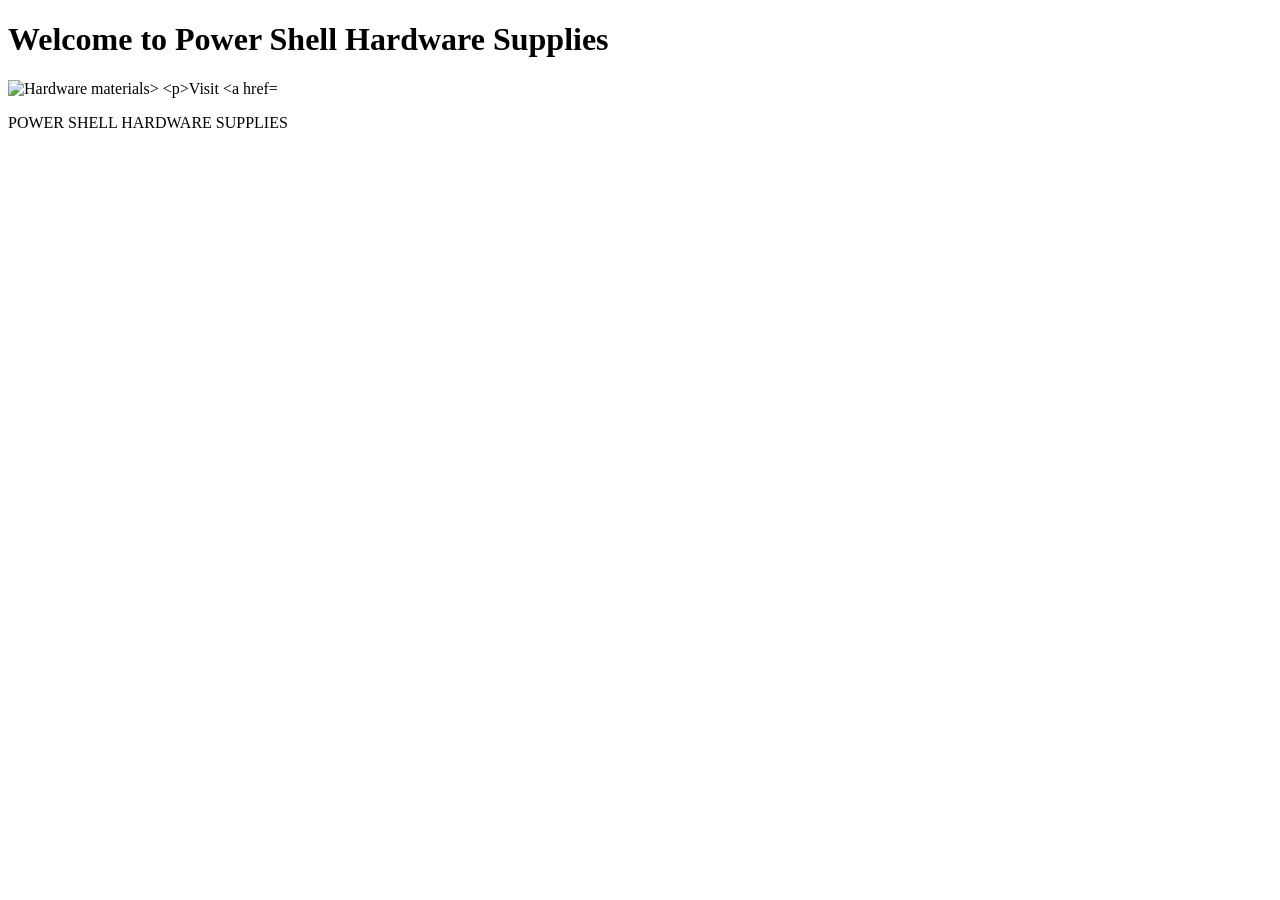
==== index.html @ 4dc79538 "Add files via upload" ====
<!DOCTYPE html> 

<html lang="en"> 

<head> 

    <meta charset="UTF-8"> 

    <meta name="viewport" content="width=device-width, initial-scale=1.0"> 

    <title>Power Shell Hardware supplies </title> 
	
<link rel="stylesheet" href="styles.css"> 
</head> 

<body> 

    <header> 

        <h1>Welcome to Power Shell Hardware Supplies</h1> 

    </header> 

 

    <main> 

        <p></p> 

        <p></p> 

        <img src="https://tse1.mm.bing.net/th/id/OIP.gjzMjE3RWnTBV1BnDCwjpQHaEU?rs=1&pid=ImgDetMain&o=7&rm=3" alt="Hardware materials> 

         

        <p>Visit <a href=" 

    </main> 

 

    <footer> 

        <p> POWER SHELL HARDWARE SUPPLIES</p> 

    </footer> 

 

</body> 

</html>
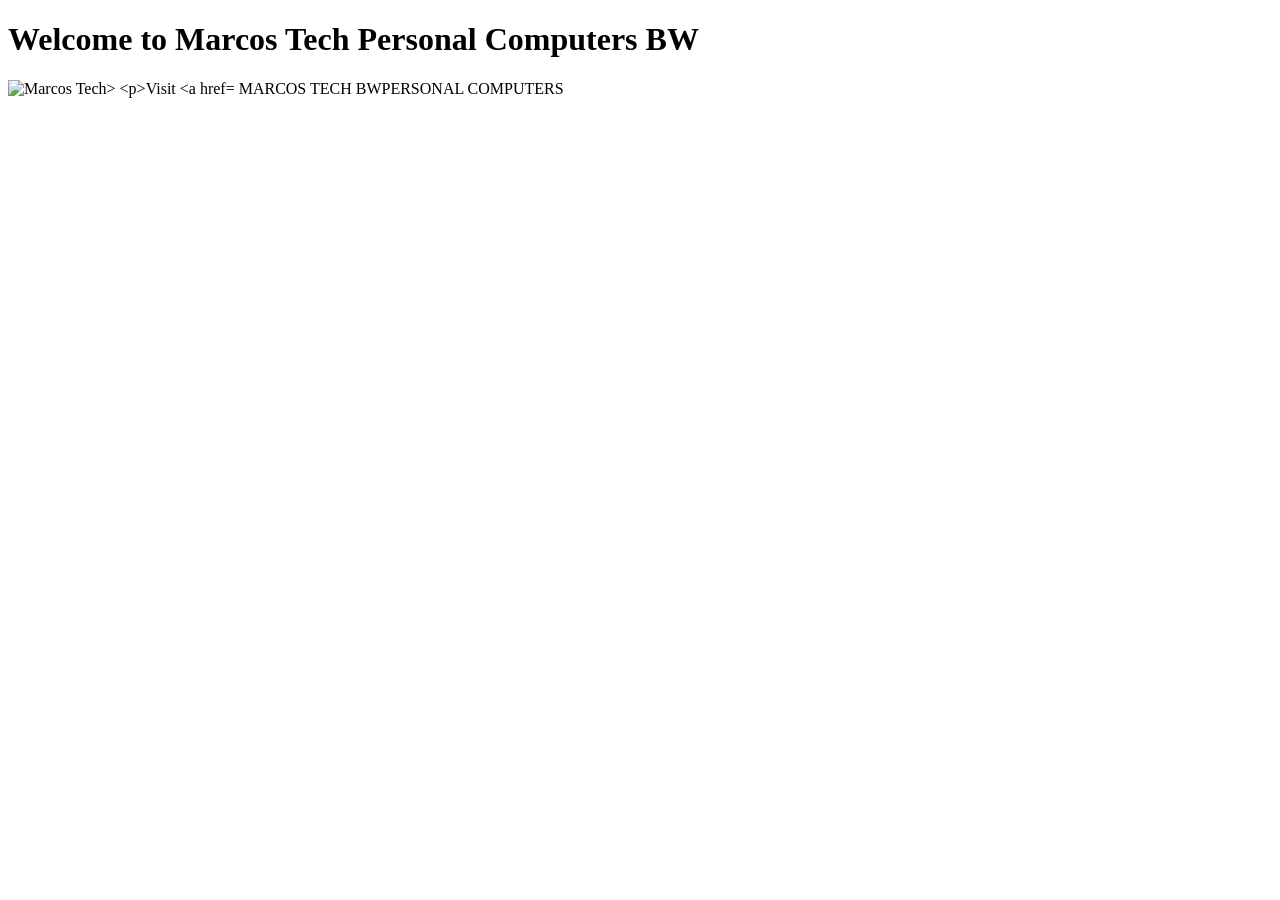
==== commit 4e56d187: "Update index.html" ====
--- a/index.html
+++ b/index.html
@@ -8,7 +8,7 @@
 
     <meta name="viewport" content="width=device-width, initial-scale=1.0"> 
 
-    <title>Power Shell Hardware supplies </title> 
+    <title>Marcos Tech Personal Computers BW </title>
 	
 <link rel="stylesheet" href="styles.css"> 
 </head> 
@@ -17,7 +17,7 @@
 
     <header> 
 
-        <h1>Welcome to Power Shell Hardware Supplies</h1> 
+        <h1>Welcome to Marcos Tech Personal Computers BW </h1> 
 
     </header> 
 
@@ -29,7 +29,7 @@
 
         <p></p> 
 
-        <img src="https://tse1.mm.bing.net/th/id/OIP.gjzMjE3RWnTBV1BnDCwjpQHaEU?rs=1&pid=ImgDetMain&o=7&rm=3" alt="Hardware materials> 
+        <img src="https://www.sammobile.com/wp-content/uploads/2019/01/new-notebook-9-ces-2019.jpg" alt="Marcos Tech> 
 
          
 
@@ -38,10 +38,10 @@
     </main> 
 
  
-
+MARCOS TECH BWPERSONAL COMPUTERS 
     <footer> 
 
-        <p> POWER SHELL HARDWARE SUPPLIES</p> 
+        <p> </p> 
 
     </footer> 
 
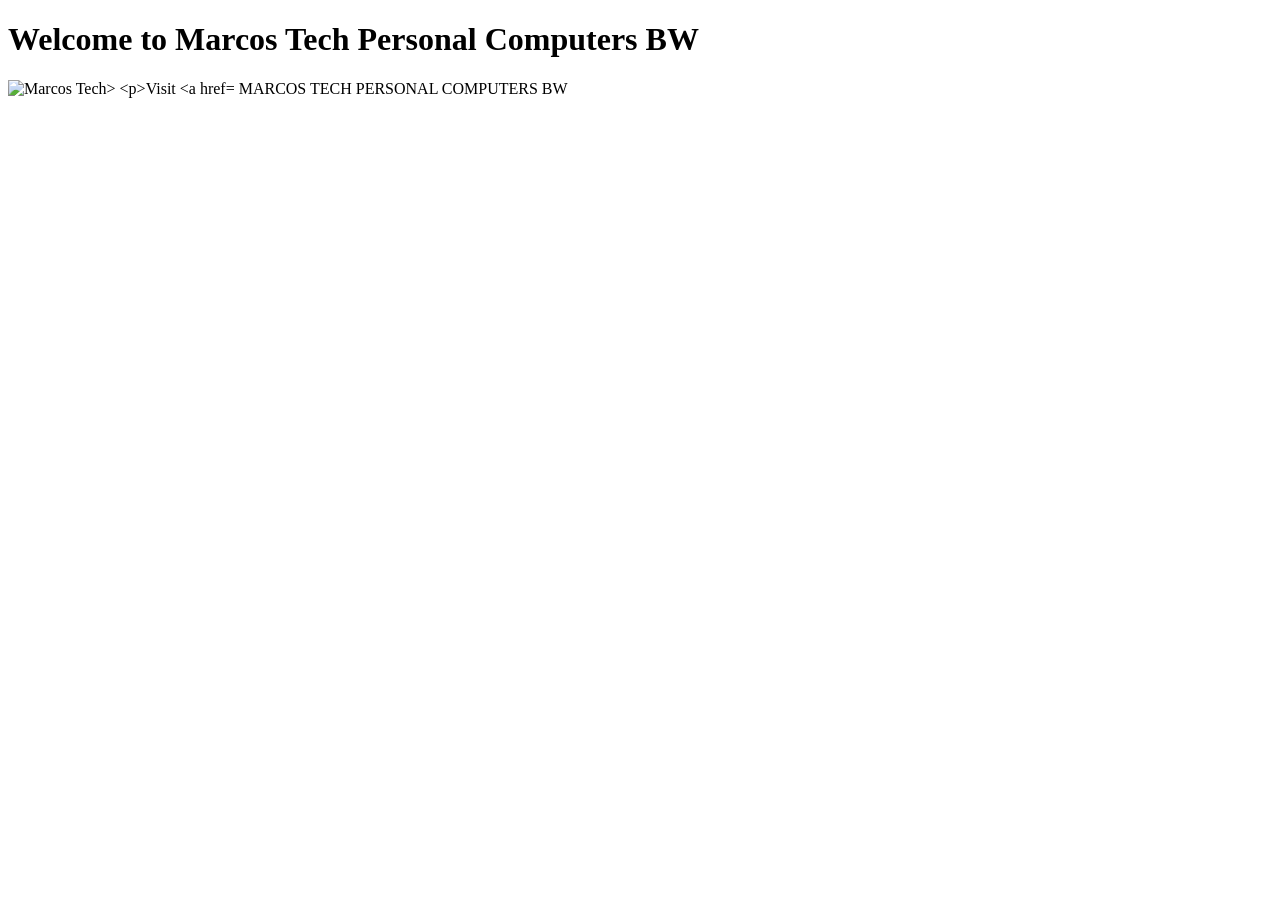
==== commit 925d7d05: "Update index.html" ====
--- a/index.html
+++ b/index.html
@@ -38,7 +38,7 @@
     </main> 
 
  
-MARCOS TECH BWPERSONAL COMPUTERS 
+MARCOS TECH PERSONAL COMPUTERS BW 
     <footer> 
 
         <p> </p> 
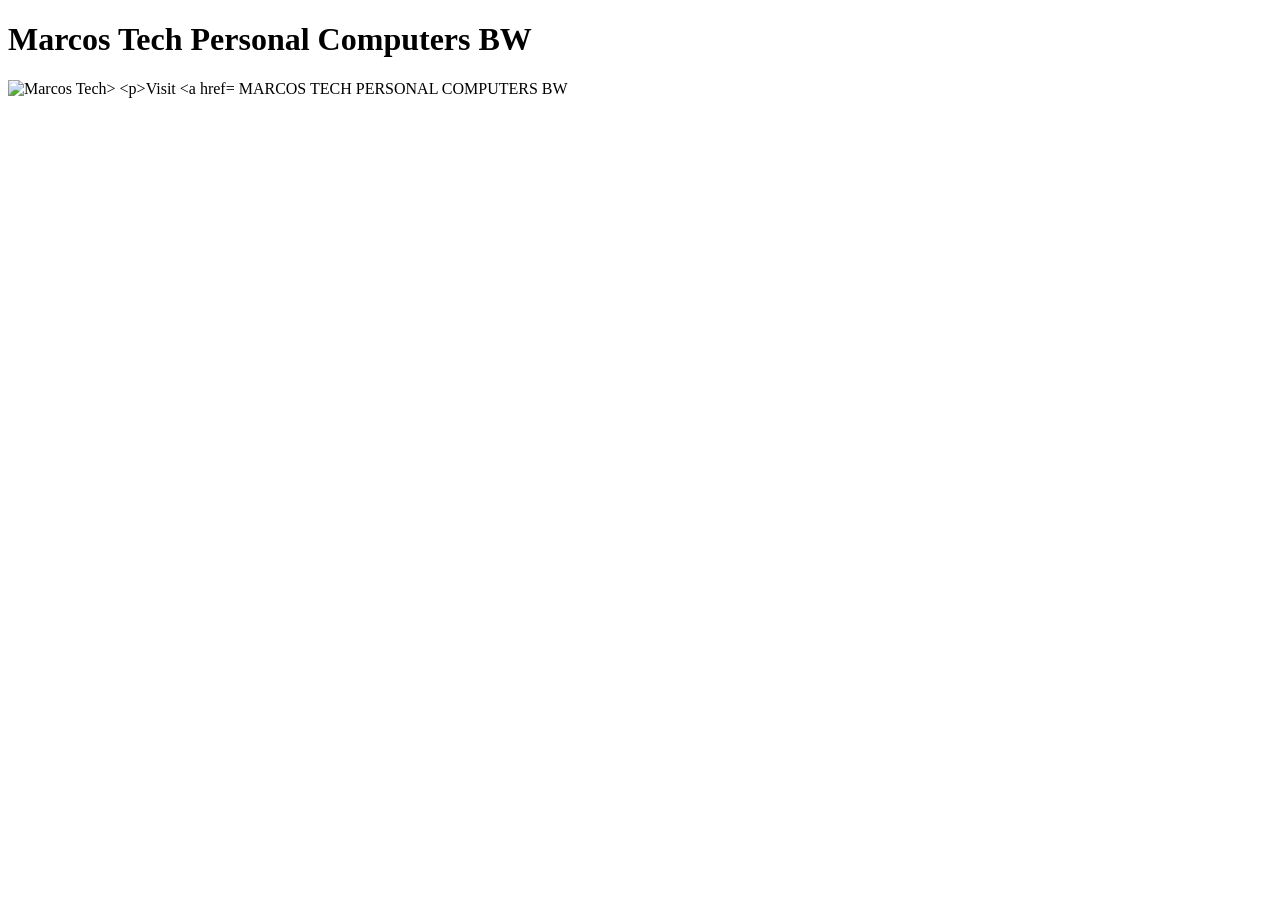
==== commit 334d70f5: "Update index.html" ====
--- a/index.html
+++ b/index.html
@@ -17,7 +17,7 @@
 
     <header> 
 
-        <h1>Welcome to Marcos Tech Personal Computers BW </h1> 
+        <h1>Marcos Tech Personal Computers BW </h1> 
 
     </header> 
 
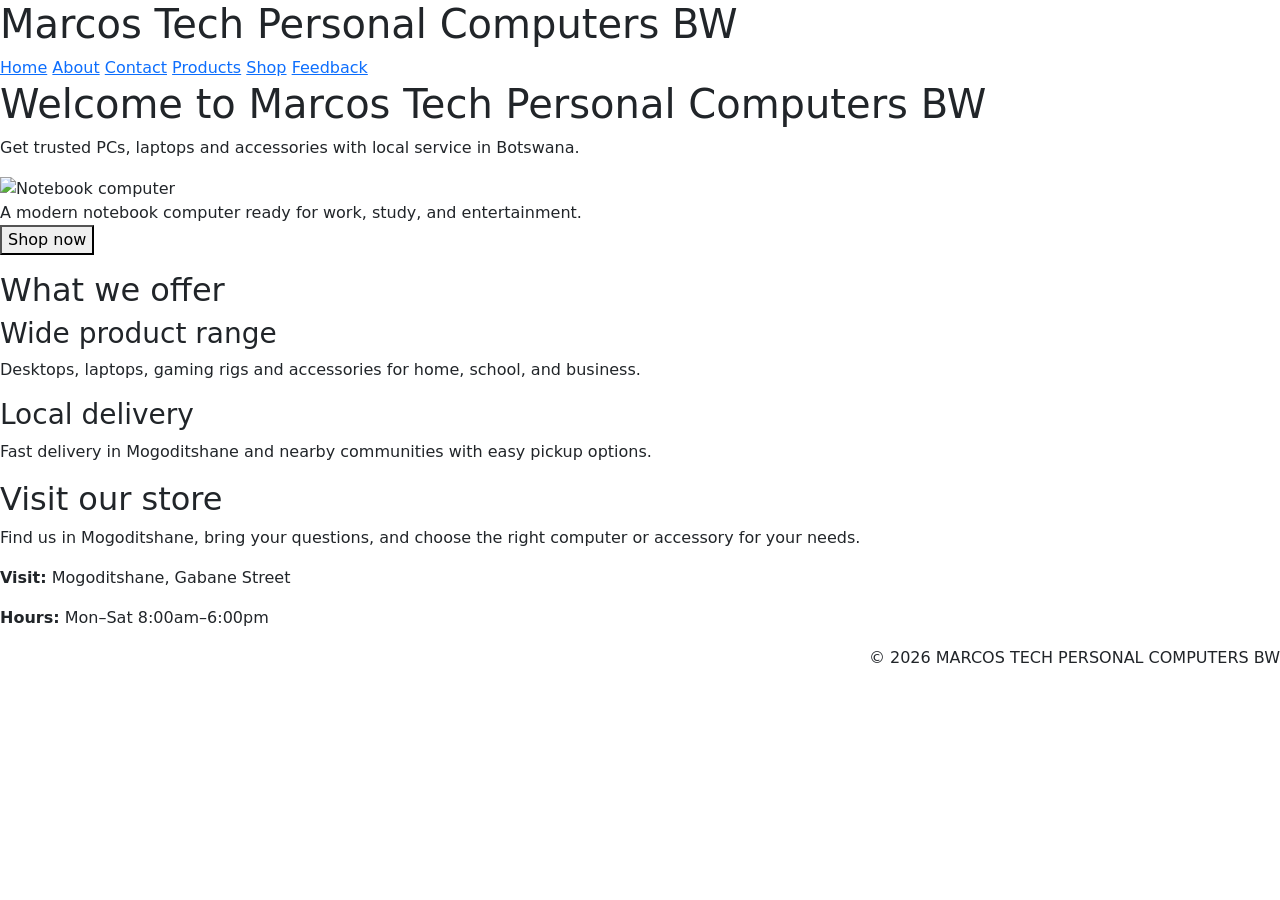
==== commit 48b76c01: "Refactor index.html with Bootstrap and new content Added Bootstrap for styling and improved navigati" ====
--- a/index.html
+++ b/index.html
@@ -1,5 +1,5 @@
-<!DOCTYPE html> 
-
+ 
+<!DOCTYPE html>
 <html lang="en"> 
 
 <head> 
@@ -8,46 +8,85 @@
 
     <meta name="viewport" content="width=device-width, initial-scale=1.0"> 
 
-    <title>Marcos Tech Personal Computers BW </title>
-	
-<link rel="stylesheet" href="styles.css"> 
+<title>Marcos Tech Personal Computers BW</title>
+    <link href="https://cdn.jsdelivr.net/npm/bootstrap@5.3.2/dist/css/bootstrap.min.css" rel="stylesheet">
+    <link rel="stylesheet" href="styles.css">
 </head> 
 
 <body> 
 
-    <header> 
-
-        <h1>Marcos Tech Personal Computers BW </h1> 
-
-    </header> 
+    <header>
+        <h1>Marcos Tech Personal Computers BW</h1>
+        <nav>
+            <a href="index.html">Home</a>
+            <a href="about.html">About</a>
+            <a href="contact.html">Contact</a>
+            <a href="product.html">Products</a>
+            <a href="shop.html">Shop</a>
+            <a href="feedback.html">Feedback</a>
+        </nav>
+    </header>
 
  
 
-    <main> 
+    <main>
+        <section class="shop page">
+            <article class="hero-copy">
+                <h1>Welcome to Marcos Tech Personal Computers BW</h1>
+                <p>Get trusted PCs, laptops and accessories with local service in Botswana.</p>
+            </article>
+            <figure class="image">
+                <img src="https://www.sammobile.com/wp-content/uploads/2019/01/new-notebook-9-ces-2019.jpg" alt="Notebook computer">
+                <figcaption class="image-description">A modern notebook computer ready for work, study, and entertainment.</figcaption>
+                <button onclick="location.href='shop.html'">Shop now</button>
+            </figure>
+        </section>
 
-        <p></p> 
-
-        <p></p> 
-
-        <img src="https://www.sammobile.com/wp-content/uploads/2019/01/new-notebook-9-ces-2019.jpg" alt="Marcos Tech> 
-
-         
-
-        <p>Visit <a href=" 
-
-    </main> 
+        <section class="page page-bg">
+            <div class="bottom-grid">
+                <article>
+                    <h2>What we offer</h2>
+                    <section class="products">
+                        <article class="product-card">
+                            <h3>Wide product range</h3>
+                            <p>Desktops, laptops, gaming rigs and accessories for home, school, and business.</p>
+                        </article>
+                        <article class="product-card">
+                            <h3>Local delivery</h3>
+                            <p>Fast delivery in Mogoditshane and nearby communities with easy pickup options.</p>
+                        </article>
+                    </section>
+                </article>
+                <article>
+                    <h2>Visit our store</h2>
+                    <p>Find us in Mogoditshane, bring your questions, and choose the right computer or accessory for your needs.</p>
+                </article>
+            </div>
+        </section>
+    </main>
 
  
-MARCOS TECH PERSONAL COMPUTERS BW 
-    <footer> 
 
-        <p> </p> 
-
-    </footer> 
+    <footer>
+        <section class="footer-inner">
+            <section class="footer-column">
+                <p><strong>Visit:</strong> Mogoditshane, Gabane Street</p>
+            </section>
+            <section class="footer-column">
+                <p><strong>Hours:</strong> Mon–Sat 8:00am–6:00pm</p>
+            </section>
+            <section class="footer-column" style="text-align:right">
+                <p>&copy; 2026 MARCOS TECH PERSONAL COMPUTERS BW</p>
+            </section>
+        </section>
+    </footer>
 
  
 
 </body> 
 
+<script src="https://cdn.jsdelivr.net/npm/bootstrap@5.3.2/dist/js/bootstrap.bundle.min.js"></script>
+<script src="script.js"></script>
 </html> 
 
+
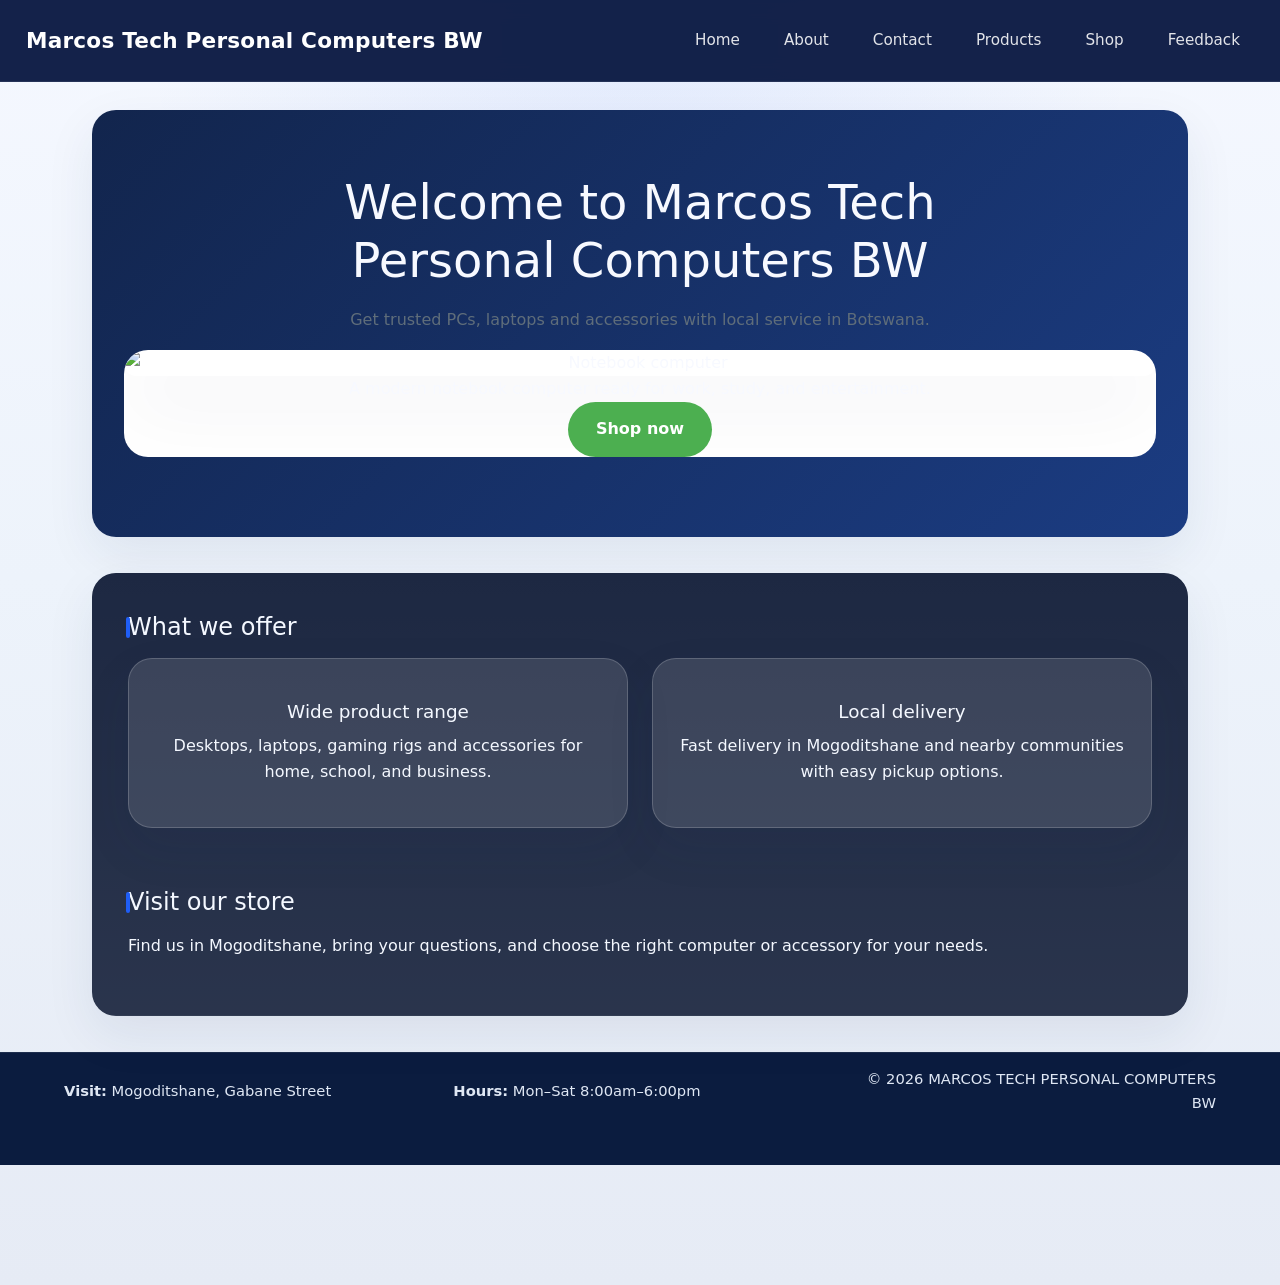
==== commit 3ca21788: "Add files via upload" ====
--- a/index.html
+++ b/index.html
@@ -29,8 +29,9 @@
 
  
 
-    <main>
-        <section class="shop page">
+<main>
+        <div class="container">
+            <section class="shop page">
             <article class="hero-copy">
                 <h1>Welcome to Marcos Tech Personal Computers BW</h1>
                 <p>Get trusted PCs, laptops and accessories with local service in Botswana.</p>
@@ -63,6 +64,7 @@
                 </article>
             </div>
         </section>
+        </div>
     </main>
 
  
@@ -88,5 +90,3 @@
 <script src="https://cdn.jsdelivr.net/npm/bootstrap@5.3.2/dist/js/bootstrap.bundle.min.js"></script>
 <script src="script.js"></script>
 </html> 
-
-
--- a/styles.css
+++ b/styles.css
@@ -0,0 +1,565 @@
+:root {
+    color-scheme: light;
+    font-family: 'Inter', Arial, sans-serif;
+    --bg: #edf3fb;
+    --surface: #ffffff;
+    --surface-soft: #f5f8ff;
+    --surface-strong: #e5ecf7;
+    --text: #222d3a;
+    --muted: #5f6d7a;
+    --brand: #1f5ef6;
+    --brand-dark: #163fc1;
+    --accent: #4caf50;
+    --border: #d9e1eb;
+    --shadow: 0 18px 50px rgba(30, 55, 90, 0.08);
+}
+
+* {
+    box-sizing: border-box;
+}
+
+html {
+    scroll-behavior: smooth;
+}
+
+body {
+    margin: 0;
+    padding: 0 0 120px;
+    min-height: 100vh;
+    line-height: 1.65;
+    background: radial-gradient(circle at top, rgba(31,94,246,0.08), transparent 35%), linear-gradient(180deg, #f5f8ff 0%, #edf3fb 45%, #e6ebf5 100%);
+    color: var(--text);
+}
+
+body::before {
+    content: '';
+    position: fixed;
+    inset: 0;
+    z-index: -1;
+    background: url('https://www.transparenttextures.com/patterns/cubes.png');
+    opacity: 0.14;
+}
+
+header {
+    position: sticky;
+    top: 0;
+    z-index: 1100;
+    background: rgba(11, 26, 67, 0.96);
+    color: #fff;
+    padding: 18px 26px;
+    display: flex;
+    justify-content: space-between;
+    align-items: center;
+    backdrop-filter: blur(10px);
+    border-bottom: 1px solid rgba(255,255,255,0.08);
+}
+
+header h1 {
+    margin: 0;
+    font-size: 1.35rem;
+    font-weight: 700;
+    letter-spacing: 0.01em;
+}
+
+nav {
+    display: flex;
+    flex-wrap: wrap;
+    gap: 16px;
+    align-items: center;
+}
+
+nav a {
+    color: rgba(255,255,255,0.88);
+    text-decoration: none;
+    padding: 10px 14px;
+    border-radius: 999px;
+    transition: background 0.2s ease, color 0.2s ease;
+    font-size: 0.95rem;
+}
+
+nav a:hover,
+nav a:focus-visible {
+    background: rgba(255,255,255,0.12);
+    color: #ffffff;
+}
+
+main {
+    margin: 28px auto 0;
+    width: min(1120px, calc(100% - 40px));
+    padding-bottom: 0;
+}
+
+main > .container {
+    width: 100%;
+}
+
+section {
+    margin-bottom: 36px;
+}
+
+.page {
+    border-radius: 24px;
+    background: rgba(255,255,255,0.95);
+    padding: 40px 36px;
+    box-shadow: var(--shadow);
+    overflow: hidden;
+}
+
+.page-bg {
+    position: relative;
+    background-image: linear-gradient(180deg, rgba(9, 22, 49, 0.85), rgba(9, 22, 49, 0.75)), url('https://images.unsplash.com/photo-1519389950473-47ba0277781c?auto=format&fit=crop&w=1400&q=80');
+    background-size: cover;
+    background-position: center;
+    background-repeat: no-repeat;
+    color: #f4f8ff;
+}
+
+.page-bg::before {
+    content: '';
+    position: absolute;
+    inset: 0;
+    background: rgba(9, 22, 49, 0.45);
+    border-radius: 24px;
+    pointer-events: none;
+}
+
+.page-bg > .bottom-grid,
+.page-bg > .bottom-grid article,
+.page-bg .products {
+    position: relative;
+    z-index: 1;
+}
+
+.bottom-grid {
+    display: grid;
+    gap: 24px;
+}
+
+.page-bg h2,
+.page-bg p,
+.page-bg .product-card h3,
+.page-bg .product-card p {
+    color: #f4f8ff;
+}
+
+.page-bg .product-card {
+    background: rgba(255,255,255,0.12);
+    border: 1px solid rgba(255,255,255,0.18);
+}
+
+section.shop.page {
+    background: linear-gradient(135deg, #12254d 0%, #1b3c82 100%);
+    color: #f7f9ff;
+    text-align: center;
+    padding: 64px 32px;
+}
+
+section.shop.page h1 {
+    margin: 0 0 18px;
+    font-size: clamp(2.2rem, 4vw, 3rem);
+    max-width: 680px;
+    margin-left: auto;
+    margin-right: auto;
+}
+
+section.shop.page button {
+    border: none;
+    background: #4caf50;
+    color: white;
+    padding: 14px 28px;
+    border-radius: 999px;
+    font-size: 1rem;
+    font-weight: 700;
+    cursor: pointer;
+    transition: transform 0.2s ease, background 0.2s ease;
+}
+
+section.shop.page button:hover {
+    background: #3b9f42;
+    transform: translateY(-1px);
+}
+
+h2 {
+    margin: 0 0 16px;
+    color: #12254d;
+    font-size: 1.5rem;
+    position: relative;
+}
+
+h2::before {
+    content: '';
+    position: absolute;
+    left: -2px;
+    top: 4px;
+    width: 4px;
+    height: calc(100% - 8px);
+    background: var(--brand);
+    border-radius: 4px;
+}
+
+p {
+    margin: 0 0 1rem;
+    color: var(--muted);
+}
+
+main img,
+.image img {
+    width: 100%;
+    height: auto;
+    display: block;
+    border-radius: 24px;
+    box-shadow: 0 24px 80px rgba(15, 30, 70, 0.09);
+    object-fit: cover;
+}
+
+.box {
+    display: grid;
+    grid-template-columns: 1fr;
+    gap: 24px;
+    margin-top: 24px;
+}
+
+.gallery {
+    display: grid;
+    grid-template-columns: repeat(auto-fit, minmax(220px, 1fr));
+    gap: 18px;
+    margin-top: 24px;
+}
+
+.gallery .image {
+    border-radius: 22px;
+    overflow: hidden;
+    background: #fff;
+}
+
+.gallery .image img {
+    width: 100%;
+    height: 180px;
+    object-fit: cover;
+    display: block;
+}
+
+.image {
+    overflow: hidden;
+    border-radius: 24px;
+    background: #fff;
+}
+
+.categories {
+    display: grid;
+    grid-template-columns: repeat(3, minmax(180px, 1fr));
+    gap: 20px;
+}
+
+.products {
+    display: grid;
+    grid-template-columns: repeat(3, minmax(240px, 1fr));
+    gap: 24px;
+}
+
+.product-card .specs {
+    margin: 0 0 1rem;
+    padding-left: 18px;
+    color: var(--text);
+}
+
+.product-card .specs li {
+    margin-bottom: 0.35rem;
+    list-style-type: disc;
+}
+
+.cart-button {
+    border-radius: 999px;
+    margin-left: 16px;
+}
+
+.cart-summary {
+    margin: 24px auto 0;
+    max-width: 1120px;
+}
+
+.cart-summary .cart-item {
+    display: grid;
+    grid-template-columns: 1fr auto;
+    gap: 12px;
+    align-items: center;
+    padding: 14px 18px;
+    margin-bottom: 12px;
+    border-radius: 18px;
+    background: rgba(255,255,255,0.12);
+    border: 1px solid rgba(255,255,255,0.16);
+}
+
+.cart-summary .cart-total {
+    font-weight: 700;
+    margin-top: 12px;
+}
+
+.category {
+    position: relative;
+    overflow: hidden;
+    border-radius: 22px;
+    background: #ffffff;
+    display: grid;
+    gap: 12px;
+    padding: 16px;
+    cursor: pointer;
+}
+
+.category-title {
+    font-size: 1.05rem;
+    font-weight: 700;
+    color: var(--text);
+}
+
+.category-images {
+    display: grid;
+    grid-template-columns: repeat(3, minmax(0, 1fr));
+    gap: 10px;
+}
+
+.category-images img {
+    width: 100%;
+    height: 90px;
+    object-fit: cover;
+    border-radius: 14px;
+    display: block;
+}
+
+.category.active {
+    box-shadow: 0 28px 70px rgba(30,55,90,0.14);
+    transform: translateY(-2px);
+}
+
+.category span {
+    position: absolute;
+    left: 12px;
+    right: 12px;
+    bottom: 12px;
+    background: rgba(255, 255, 255, 0.88);
+    color: var(--text);
+    padding: 10px 14px;
+    border-radius: 999px;
+    font-weight: 700;
+    text-align: center;
+}
+
+.product-card {
+    background: #ffffff;
+    transition: transform 0.2s ease, box-shadow 0.2s ease;
+    padding: 20px;
+    border-radius: 22px;
+}
+
+.product-card img {
+    width: 100%;
+    height: 220px;
+    object-fit: cover;
+    border-radius: 18px;
+    margin-bottom: 18px;
+}
+
+.category:hover,
+.product-card:hover {
+    transform: translateY(-4px);
+    box-shadow: 0 28px 70px rgba(30,55,90,0.12);
+}
+
+.category:hover,
+.product-card:hover {
+    transform: translateY(-4px);
+    box-shadow: 0 28px 70px rgba(30,55,90,0.12);
+}
+
+footer {
+    position: static;
+    width: 100%;
+    background: #0b1c3f;
+    color: #fff;
+    z-index: 1000;
+    border-top: 1px solid rgba(255,255,255,0.08);
+    /* keep the layout predictable */
+    padding: 0;
+}
+
+.footer-inner {
+    max-width: 1200px;
+    margin: 0 auto;
+    display: flex;
+    gap: 16px;
+    justify-content: space-between;
+    align-items: center;
+    padding: 14px 24px;
+    font-size: 0.92rem;
+}
+
+.footer-column {
+    flex: 1 1 0;
+    min-width: 140px;
+}
+
+footer p,
+footer a {
+    margin: 0;
+    color: #dfe7f4;
+}
+
+@media (max-width: 760px) {
+    header {
+        padding: 16px 18px;
+    }
+
+    header h1 {
+        font-size: 1.15rem;
+    }
+
+    nav {
+        gap: 10px;
+    }
+
+    main {
+        width: min(100%, calc(100% - 24px));
+    }
+
+    .page {
+        padding: 28px 22px;
+    }
+
+    .footer-inner {
+        flex-direction: column;
+        text-align: center;
+    }
+}
+
+.feedback-form {
+    max-width: 720px;
+    margin: 24px auto;
+    background: #ffffff;
+    padding: 30px;
+    border-radius: 22px;
+    box-shadow: 0 24px 80px rgba(30,55,90,0.08);
+}
+
+.feedback-form label {
+    display: block;
+    margin: 18px 0 8px;
+    font-weight: 700;
+    color: var(--text);
+}
+
+.feedback-form input[type="text"],
+.feedback-form input[type="email"],
+.feedback-form input[type="tel"],
+.feedback-form textarea {
+    width: 100%;
+    padding: 14px 16px;
+    border: 1px solid var(--border);
+    border-radius: 14px;
+    font-size: 0.98rem;
+    color: var(--text);
+    background: #f8fbff;
+}
+
+.feedback-form textarea {
+    resize: vertical;
+    min-height: 140px;
+}
+
+.btn-primary {
+    background: var(--brand);
+    color: #fff;
+    border: none;
+    padding: 14px 24px;
+    border-radius: 999px;
+    cursor: pointer;
+    font-size: 1rem;
+    font-weight: 700;
+    transition: background 0.2s ease, transform 0.2s ease;
+}
+
+.btn-primary:hover {
+    background: var(--brand-dark);
+    transform: translateY(-1px);
+}
+
+.products {
+    display: grid;
+    grid-template-columns: repeat(auto-fit, minmax(220px, 1fr));
+    gap: 24px;
+}
+
+.product-card {
+    background: #ffffff;
+    padding: 24px 20px;
+    border-radius: 24px;
+    text-align: center;
+    box-shadow: 0 20px 50px rgba(30,55,90,0.08);
+    transition: transform 0.2s ease, box-shadow 0.2s ease;
+}
+
+.product-card:hover {
+    transform: translateY(-4px);
+    box-shadow: 0 28px 70px rgba(30,55,90,0.12);
+}
+
+.product-card h3 {
+    margin: 18px 0 10px;
+    font-size: 1.15rem;
+    color: #12254d;
+}
+
+.product-card p {
+    font-size: 1rem;
+    color: var(--muted);
+    margin-bottom: 18px;
+}
+
+.product-card button {
+    background: var(--brand);
+    color: #fff;
+    border: none;
+    padding: 12px 18px;
+    border-radius: 999px;
+    cursor: pointer;
+    font-weight: 700;
+}
+
+.product-card button:hover {
+    background: var(--brand-dark);
+}
+
+.categories {
+    display: grid;
+    grid-template-columns: repeat(auto-fit, minmax(150px, 1fr));
+    gap: 18px;
+}
+
+.category {
+    background: #fff;
+    padding: 24px 16px;
+    border-radius: 20px;
+    text-align: center;
+    color: #12254d;
+    font-weight: 700;
+    letter-spacing: 0.01em;
+    box-shadow: 0 16px 45px rgba(30,55,90,0.05);
+}
+
+button,
+input[type="submit"] {
+    font-family: inherit;
+}
+
+a {
+    color: var(--brand);
+}
+
+a:hover {
+    text-decoration: underline;
+}
+
+main a[href^="mailto:"] {
+    color: #1f5ef6;
+    font-weight: 700;
+}
+
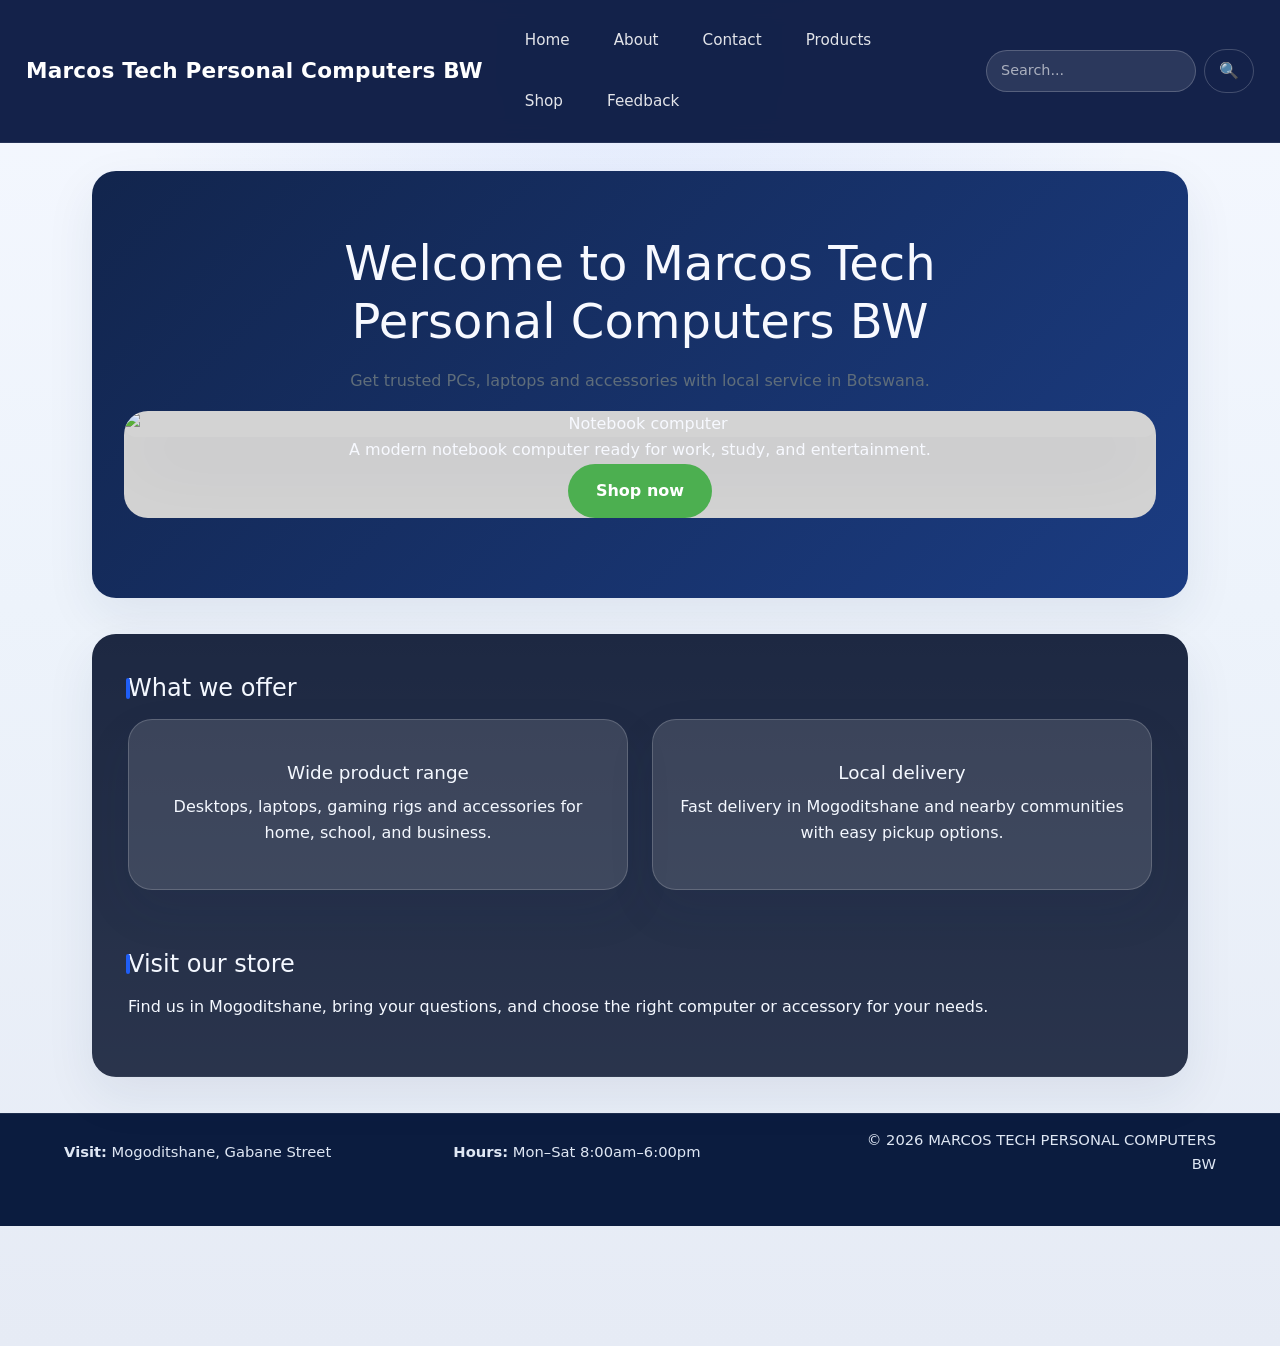
==== commit 462b2b08: "Add files via upload" ====
--- a/index.html
+++ b/index.html
@@ -17,7 +17,12 @@
 
     <header>
         <h1>Marcos Tech Personal Computers BW</h1>
-        <nav>
+        <button class="hamburger" id="hamburger" aria-label="Toggle menu">
+            <span></span>
+            <span></span>
+            <span></span>
+        </button>
+        <nav id="navMenu">
             <a href="index.html">Home</a>
             <a href="about.html">About</a>
             <a href="contact.html">Contact</a>
@@ -25,6 +30,10 @@
             <a href="shop.html">Shop</a>
             <a href="feedback.html">Feedback</a>
         </nav>
+        <form class="header-search" onsubmit="handleSearch(event)">
+            <input type="text" placeholder="Search..." id="searchInput">
+            <button type="submit">🔍</button>
+        </form>
     </header>
 
  
--- a/styles.css
+++ b/styles.css
@@ -48,8 +48,9 @@
     color: #fff;
     padding: 18px 26px;
     display: flex;
-    justify-content: space-between;
+    justify-content: flex-start;
     align-items: center;
+    gap: 28px;
     backdrop-filter: blur(10px);
     border-bottom: 1px solid rgba(255,255,255,0.08);
 }
@@ -59,6 +60,39 @@
     font-size: 1.35rem;
     font-weight: 700;
     letter-spacing: 0.01em;
+    flex-shrink: 0;
+}
+
+.hamburger {
+    display: none;
+    flex-direction: column;
+    gap: 6px;
+    background: none;
+    border: none;
+    cursor: pointer;
+    padding: 8px;
+    margin-left: auto;
+    margin-right: 12px;
+}
+
+.hamburger span {
+    width: 24px;
+    height: 3px;
+    background: white;
+    border-radius: 2px;
+    transition: all 0.3s ease;
+}
+
+.hamburger.active span:nth-child(1) {
+    transform: rotate(45deg) translate(10px, 10px);
+}
+
+.hamburger.active span:nth-child(2) {
+    opacity: 0;
+}
+
+.hamburger.active span:nth-child(3) {
+    transform: rotate(-45deg) translate(8px, -8px);
 }
 
 nav {
@@ -66,6 +100,98 @@
     flex-wrap: wrap;
     gap: 16px;
     align-items: center;
+}
+
+@media (max-width: 768px) {
+    .hamburger {
+        display: flex;
+    }
+    
+    nav {
+        position: absolute;
+        top: 100%;
+        left: 0;
+        right: 0;
+        background: rgba(11, 26, 67, 0.98);
+        flex-direction: column;
+        gap: 0;
+        max-height: 0;
+        overflow: hidden;
+        transition: max-height 0.3s ease;
+        padding: 0;
+        border-bottom: 1px solid rgba(255,255,255,0.08);
+    }
+    
+    nav.active {
+        max-height: 500px;
+        padding: 16px 0;
+    }
+    
+    nav a {
+        display: block;
+        padding: 12px 26px !important;
+        border-radius: 0;
+        border-bottom: 1px solid rgba(255,255,255,0.05);
+    }
+    
+    nav a:last-child {
+        border-bottom: none;
+    }
+    
+    header {
+        flex-wrap: wrap;
+        gap: 12px;
+    }
+    
+    .header-search {
+        order: 3;
+        width: 100%;
+        margin-left: 0;
+    }
+}
+
+.header-search {
+    display: flex;
+    gap: 8px;
+    margin-left: auto;
+    align-items: center;
+}
+
+.header-search input {
+    padding: 8px 14px;
+    border: 1px solid rgba(255,255,255,0.2);
+    border-radius: 999px;
+    background: rgba(255,255,255,0.1);
+    color: white;
+    font-size: 0.9rem;
+    min-width: 200px;
+    transition: background 0.2s ease, border-color 0.2s ease;
+}
+
+.header-search input::placeholder {
+    color: rgba(255,255,255,0.6);
+}
+
+.header-search input:focus {
+    outline: none;
+    background: rgba(255,255,255,0.15);
+    border-color: var(--brand);
+}
+
+.header-search button {
+    padding: 8px 14px;
+    background: transparent;
+    color: rgba(255,255,255,0.9);
+    border: 1px solid rgba(255,255,255,0.2);
+    border-radius: 999px;
+    font-size: 1rem;
+    cursor: pointer;
+    transition: background 0.2s ease, border-color 0.2s ease;
+}
+
+.header-search button:hover {
+    background: rgba(255,255,255,0.1);
+    border-color: var(--brand);
 }
 
 nav a {
@@ -229,20 +355,20 @@
 .gallery .image {
     border-radius: 22px;
     overflow: hidden;
-    background: #fff;
+    background: #d3d3d3;
 }
 
 .gallery .image img {
     width: 100%;
-    height: 180px;
-    object-fit: cover;
+    height: auto;
+    object-fit: contain;
     display: block;
 }
 
 .image {
     overflow: hidden;
     border-radius: 24px;
-    background: #fff;
+    background: #d3d3d3;
 }
 
 .categories {
@@ -299,7 +425,7 @@
     position: relative;
     overflow: hidden;
     border-radius: 22px;
-    background: #ffffff;
+    background: #d3d3d3;
     display: grid;
     gap: 12px;
     padding: 16px;
@@ -345,7 +471,7 @@
 }
 
 .product-card {
-    background: #ffffff;
+    background: #d3d3d3;
     transition: transform 0.2s ease, box-shadow 0.2s ease;
     padding: 20px;
     border-radius: 22px;
